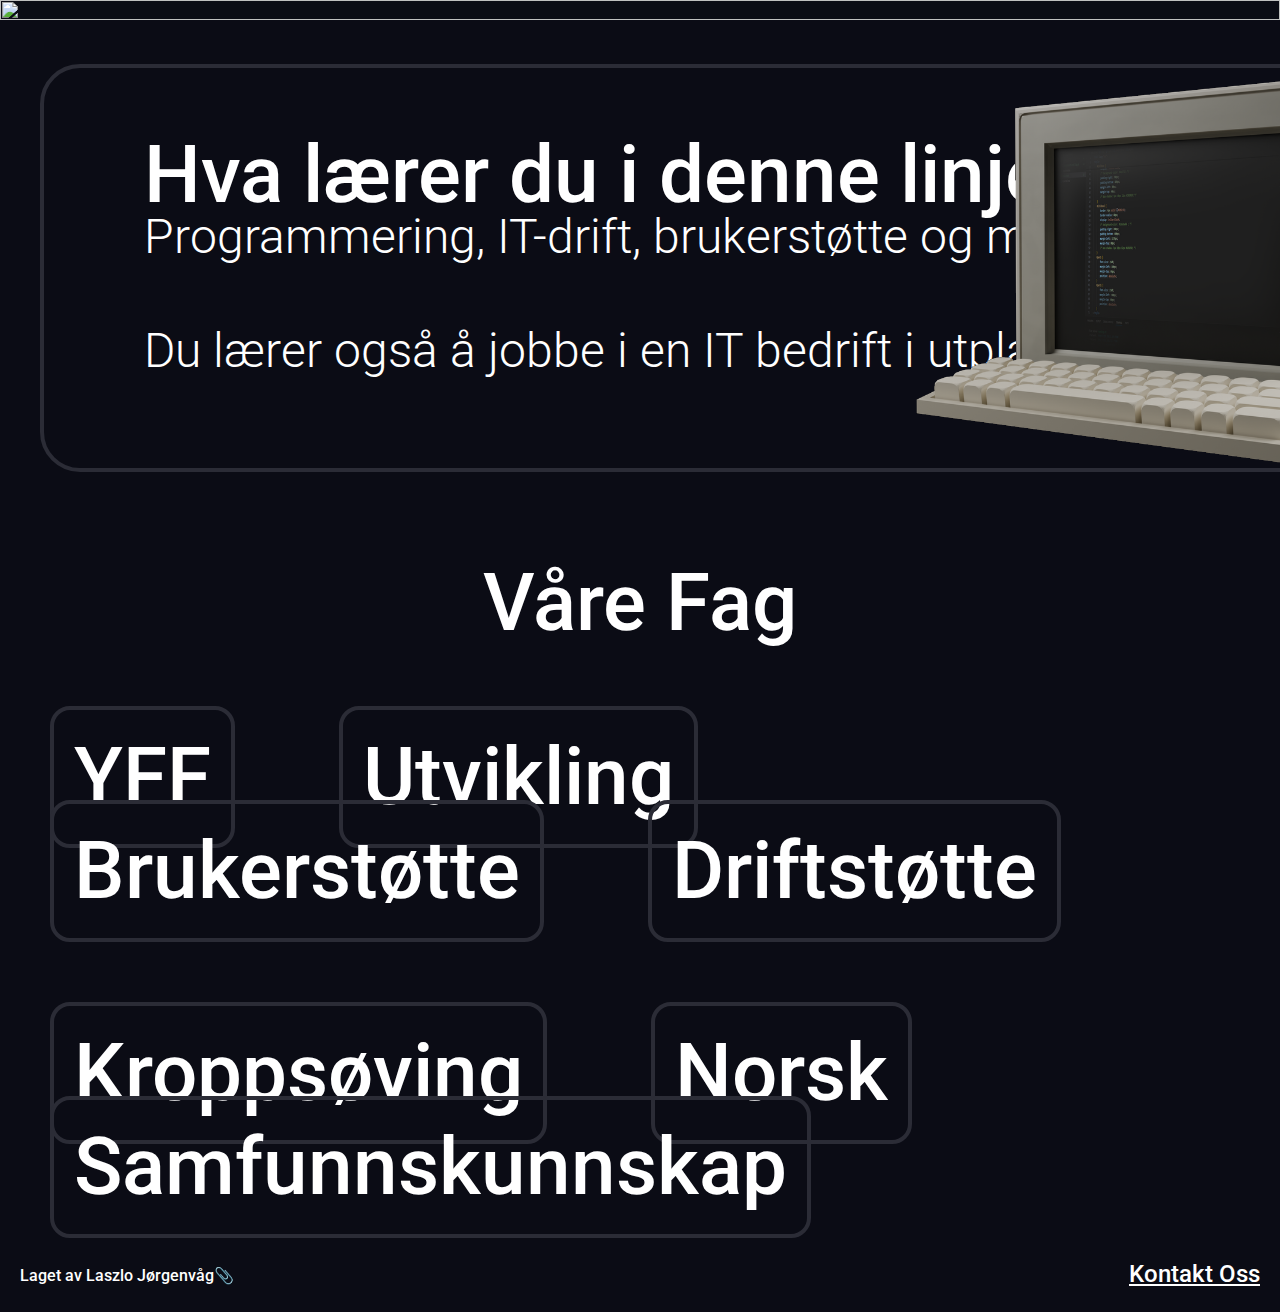
==== index.html @ 1483e240 "nisse" ====
<!DOCTYPE html>
<html lang="en">
<head>
    <meta charset="UTF-8">
    <meta name="viewport" content="width=device-width, initial-scale=1.0">
    <title>2IT1</title>
    <link rel="stylesheet" href="assets/stylesheet.css">
</head>
<style>

</style>
<body>
    <img src="assets/BackgroundScroll720p.gif" id="backgroundimg">
    <h1 id="maintext" class="roboto-medium">VG2 <br> Informasjonsteknologi</h1>
    <div id="infobox">
        <p id="par1">Hva lærer du i denne linjen?
        </p>
        <p id="par12">Programmering, IT-drift, brukerstøtte og mer om IT.<br><br>Du lærer også å jobbe i en IT bedrift i utplassering!</p>
        <img src="assets/ComputerWithCode.png" id="computercode1">
    </div>
    <p id="par2">Våre Fag</p>
    <a id="linkbutton" href="yff.html">YFF</a>
    <a id="linkbutton" href="utvikling.html">Utvikling</a>
    <a id="linkbutton" href="brukerstotte.html">Brukerstøtte</a>
    <a id="linkbutton" href="drifstotte.html">Driftstøtte</a>
    <br><br><br><br><br><br><br> <!-- dette gir ikke mening men de fungerer, margin fungerer ikke -->
    <a id="linkbutton" href="kroppsoving.html">Kroppsøving</a>
    <a id="linkbutton" href="norsk.html">Norsk</a>
    <a id="linkbutton" href="samfunn.html">Samfunnskunnskap</a>
    <br><br><br> <!-- igjen, margin vil ikke funger-->
    <p style="margin-left: 20px; float:left;">Laget av Laszlo Jørgenvåg📎</p>
    <p style="margin-right: 20px; margin-top: 10px; text-align: right; font-size: 150%;"><a href="contact.html">Kontakt Oss</a></p>
</body>
</html>
---- assets/stylesheet.css ----
@import url('https://fonts.googleapis.com/css2?family=Roboto:ital,wght@0,100;0,300;0,400;0,500;0,700;0,900;1,100;1,300;1,400;1,500;1,700;1,900&display=swap');
.roboto-medium {
    font-family: "Roboto", system-ui;
    font-weight: 500;
    font-style: normal;
}
#maintext {
    color: white;
    font-size: 80px;
    margin-top: -700px;
    margin-left: 40px;
    position: absolute;
    z-index: 5;
}
body {
    background-color: #0b0c15;
    margin: 0;
}
#backgroundimg {
    width: 100%;
    height: 100%;
}
h1, h2, h3, p {
    font-family: "Roboto", system-ui;
    font-weight: 500;
    font-style: normal;
    color: white;
}
a {
    font-family: "Roboto", system-ui;
    font-weight: 500;
    font-style: normal;
    color: white;
}
#infobox {
    border: 4px solid #2b2c36;
    border-radius: 40px;
    display: inline-block;
    /* background-color: #4e3737; */
    padding-right: 1838px;
    padding-bottom: 400px;
    margin-left: 40px;
    margin-top: 40px;
    /* box-shadow: 5px 10px 12px #101010; */
}
#infoboxcontact {
    border: 4px solid #2b2c36;
    border-radius: 40px;
    display: inline-block;
    /* background-color: #4e3737; */
    padding-right: 780px;
    padding-bottom: 270px;
    margin-left: 40px;
    margin-top: 40px;
    /* box-shadow: 5px 10px 12px #101010; */
}
#par1 {
    font-size: 500%;
    margin-left: 100px;
    margin-top: 60px;
    position: absolute;
}
#par12 {
    font-size: 300%;
    margin-left: 100px;
    margin-top: 140px;
    position: absolute;
    font-weight: 300;
}
#par2 {
    font-size: 500%;
    text-align: center;
}
#computercode1{
    position: absolute;
    scale: 60%;
    margin-left: 55%;
    margin-top: -123px;
}
@keyframes pulse {
    50% {color: #2b2c36;}
    100% {color: white;}
}
#linkbutton {
    font-size: 500%;
    border: 4px solid #2b2c36;
    border-radius: 20px;
    padding: 20px;
    margin: 50px;
    text-decoration: none;
}
#linkbuttonback {
    font-size: 500%;
    border: 4px solid #2b2c36;
    border-radius: 20px;
    padding: 10px;
    margin: 1%;
    text-decoration: none;
}
#linkbutton:hover {
    font-size: 500%;
    border: 4px solid #2b2c36;
    border-radius: 20px;
    padding: 20px;
    margin: 50px;
    text-decoration: none;
    animation-name: pulse;
    animation-duration: 1s;
    animation-iteration-count: infinite;
    animation-timing-function: linear;
}

#yffparagraph {
    font-size: 50px;
}
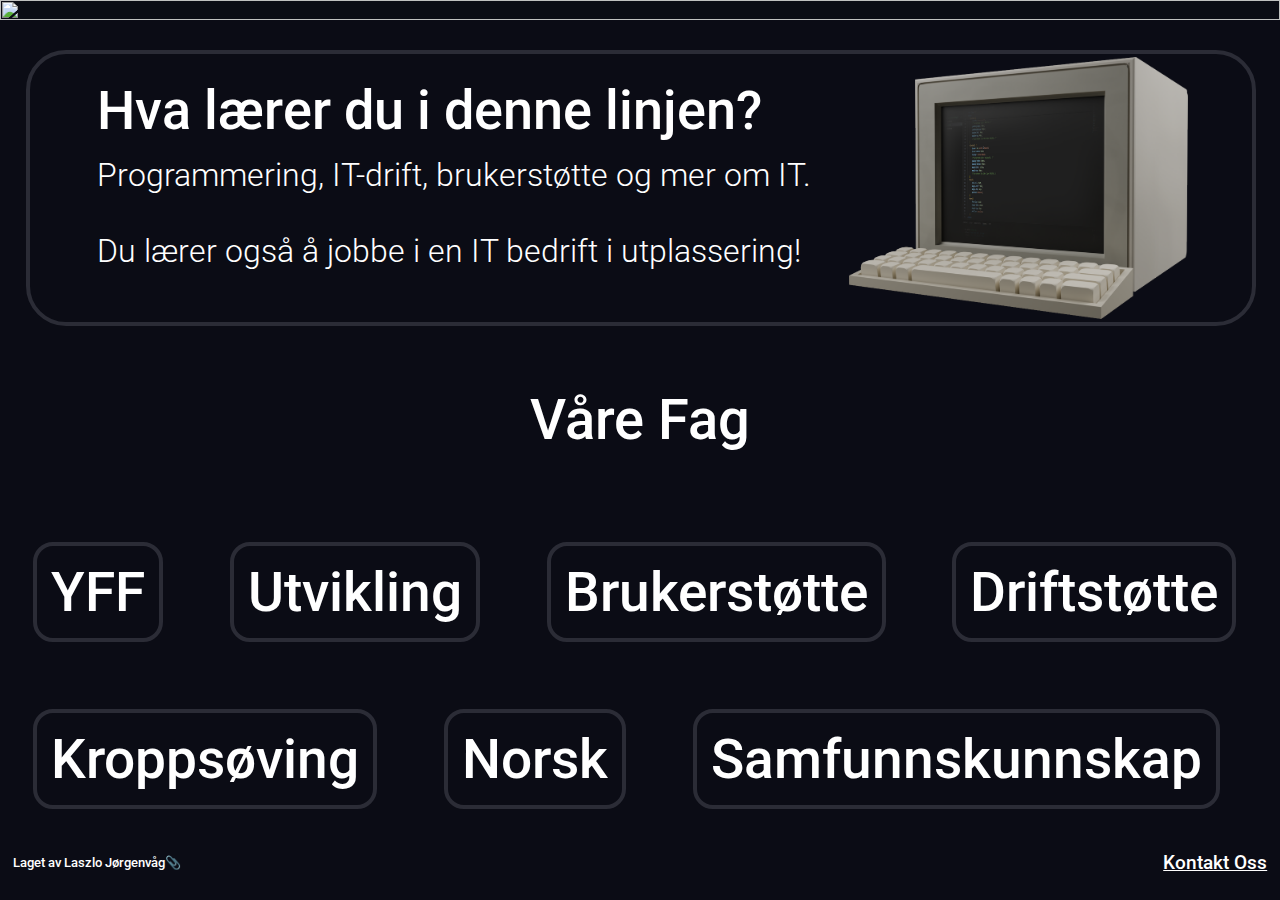
==== commit 740f5079: "Refactor CSS styles for better responsiveness and readability" ====
--- a/index.html
+++ b/index.html
@@ -19,16 +19,29 @@
         <img src="assets/ComputerWithCode.png" id="computercode1">
     </div>
     <p id="par2">Våre Fag</p>
-    <a id="linkbutton" href="yff.html">YFF</a>
-    <a id="linkbutton" href="utvikling.html">Utvikling</a>
-    <a id="linkbutton" href="brukerstotte.html">Brukerstøtte</a>
-    <a id="linkbutton" href="drifstotte.html">Driftstøtte</a>
-    <br><br><br><br><br><br><br> <!-- dette gir ikke mening men de fungerer, margin fungerer ikke -->
-    <a id="linkbutton" href="kroppsoving.html">Kroppsøving</a>
-    <a id="linkbutton" href="norsk.html">Norsk</a>
-    <a id="linkbutton" href="samfunn.html">Samfunnskunnskap</a>
-    <br><br><br> <!-- igjen, margin vil ikke funger-->
-    <p style="margin-left: 20px; float:left;">Laget av Laszlo Jørgenvåg📎</p>
-    <p style="margin-right: 20px; margin-top: 10px; text-align: right; font-size: 150%;"><a href="contact.html">Kontakt Oss</a></p>
+    <div id="linkbuttonsdiv">
+        <a id="linkbutton" href="yff.html">YFF</a>
+        <a id="linkbutton" href="utvikling.html">Utvikling</a>
+        <a id="linkbutton" href="brukerstotte.html">Brukerstøtte</a>
+        <a id="linkbutton" href="drifstotte.html">Driftstøtte</a><br>
+        <a id="linkbutton" href="kroppsoving.html">Kroppsøving</a>
+        <a id="linkbutton" href="norsk.html">Norsk</a>
+        <a id="linkbutton" href="samfunn.html">Samfunnskunnskap</a>
+    </div>
+    <p style="margin-left: 1vw; position: absolute; font-size: 1vw;">Laget av Laszlo Jørgenvåg📎</p>
+    <p style="margin-right: 1vw; margin-top: 0.7vw; text-align: right; font-size: 1.5vw;"><a href="contact.html">Kontakt Oss</a></p>
 </body>
+<script>
+    document.addEventListener("DOMContentLoaded", function (event) {
+        var scrollpos = sessionStorage.getItem('scrollpos');
+        if (scrollpos) {
+            window.scrollTo(0, scrollpos);
+            sessionStorage.removeItem('scrollpos');
+        }
+    });
+
+    window.addEventListener("beforeunload", function (e) {
+        sessionStorage.setItem('scrollpos', window.scrollY);
+    });
+</script>
 </html>--- a/assets/stylesheet.css
+++ b/assets/stylesheet.css
@@ -6,15 +6,16 @@
 }
 #maintext {
     color: white;
-    font-size: 80px;
-    margin-top: -700px;
-    margin-left: 40px;
+    font-size: 5vw; /* Adjust font size based on viewport width */
+    margin-top: -36.5%;
+    margin-left: 2%;
     position: absolute;
     z-index: 5;
 }
 body {
     background-color: #0b0c15;
     margin: 0;
+    overflow-x: hidden;
 }
 #backgroundimg {
     width: 100%;
@@ -36,12 +37,10 @@
     border: 4px solid #2b2c36;
     border-radius: 40px;
     display: inline-block;
-    /* background-color: #4e3737; */
-    padding-right: 1838px;
-    padding-bottom: 400px;
-    margin-left: 40px;
-    margin-top: 40px;
-    /* box-shadow: 5px 10px 12px #101010; */
+    padding-right: 95.5%; /* Adjusted from 1838px */
+    padding-bottom: 21%; /* Adjusted from 400px */
+    margin-left: 2%; /* Adjusted from 40px */
+    margin-top: 2%; /* Adjusted from 40px */
 }
 #infoboxcontact {
     border: 4px solid #2b2c36;
@@ -55,54 +54,58 @@
     /* box-shadow: 5px 10px 12px #101010; */
 }
 #par1 {
-    font-size: 500%;
-    margin-left: 100px;
-    margin-top: 60px;
+    font-size: 4.2vw;
+    margin-left: 5.3vw;
+    margin-top: 2vw;
     position: absolute;
 }
 #par12 {
-    font-size: 300%;
-    margin-left: 100px;
-    margin-top: 140px;
+    font-size: 2.5vw;
+    margin-left: 5.3vw;
+    margin-top: 8vw;
     position: absolute;
     font-weight: 300;
 }
 #par2 {
-    font-size: 500%;
+    font-size: 4.4vw;
     text-align: center;
 }
-#computercode1{
+#computercode1 {
     position: absolute;
-    scale: 60%;
-    margin-left: 55%;
-    margin-top: -123px;
+    width: 26.5vw;
+    margin-left: 64vw;
+    margin-top: 0.3vw;
 }
 @keyframes pulse {
     50% {color: #2b2c36;}
     100% {color: white;}
 }
+#linkbuttonsdiv {
+    display: flex;
+    flex-wrap: wrap;
+}
 #linkbutton {
-    font-size: 500%;
+    font-size: 4.3vw;
     border: 4px solid #2b2c36;
     border-radius: 20px;
-    padding: 20px;
-    margin: 50px;
+    padding: 1.1vw;
+    margin: 2.6vw;
     text-decoration: none;
 }
 #linkbuttonback {
-    font-size: 500%;
+    font-size: 4.3vw;
     border: 4px solid #2b2c36;
     border-radius: 20px;
-    padding: 10px;
-    margin: 1%;
+    padding: 1.1vw;
+    margin: 0.7vw;
     text-decoration: none;
 }
 #linkbutton:hover {
-    font-size: 500%;
+    font-size: 4.3vw;
     border: 4px solid #2b2c36;
     border-radius: 20px;
-    padding: 20px;
-    margin: 50px;
+    padding: 1.1vw;
+    margin: 2.6vw;
     text-decoration: none;
     animation-name: pulse;
     animation-duration: 1s;
@@ -112,4 +115,7 @@
 
 #yffparagraph {
     font-size: 50px;
+    border: 4px solid #2b2c36;
+    border-radius: 20px;
+    padding: 10px;
 }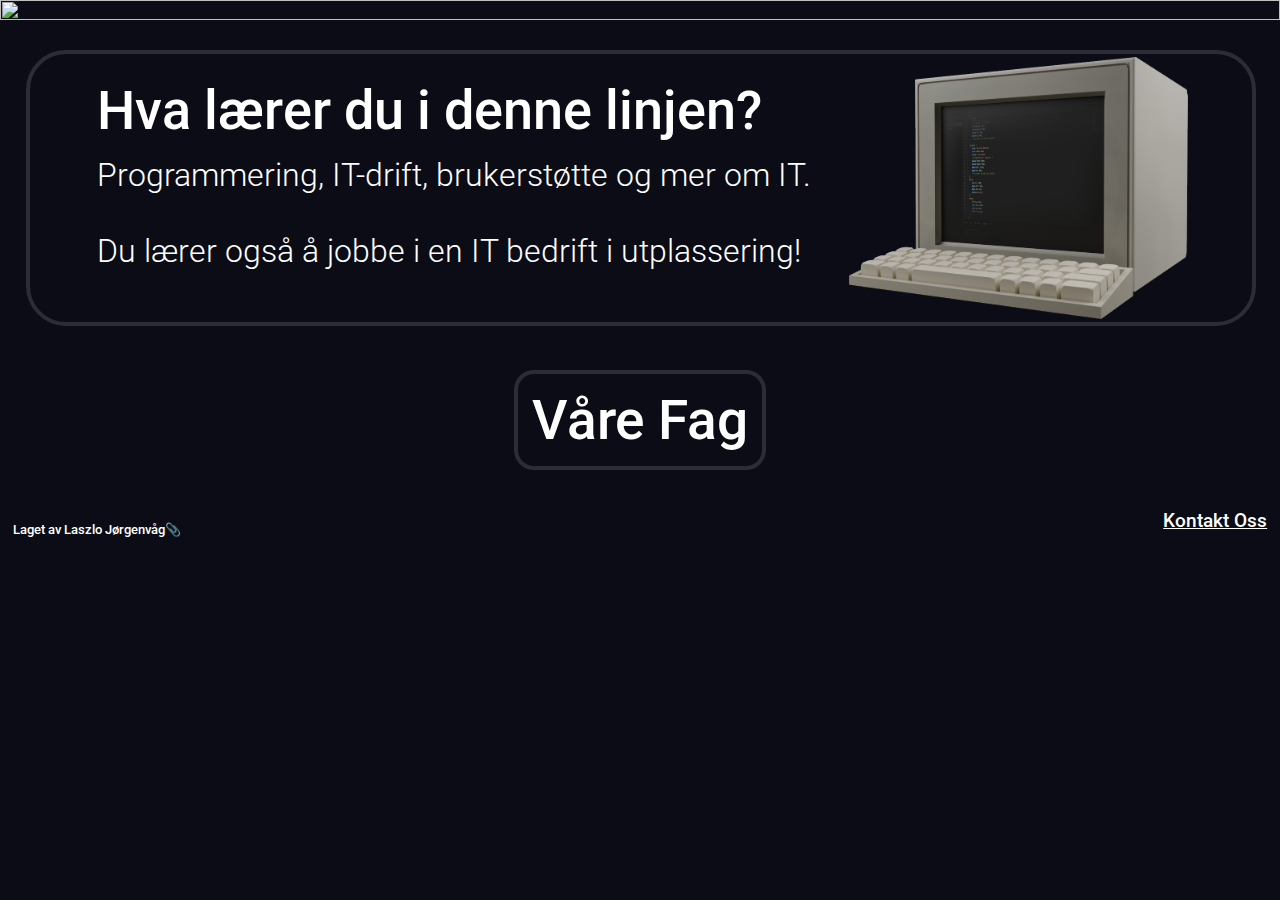
==== commit 1675b548: "Endre til iframes" ====
--- a/index.html
+++ b/index.html
@@ -18,16 +18,7 @@
         <p id="par12">Programmering, IT-drift, brukerstøtte og mer om IT.<br><br>Du lærer også å jobbe i en IT bedrift i utplassering!</p>
         <img src="assets/ComputerWithCode.png" id="computercode1">
     </div>
-    <p id="par2">Våre Fag</p>
-    <div id="linkbuttonsdiv">
-        <a id="linkbutton" href="yff.html">YFF</a>
-        <a id="linkbutton" href="utvikling.html">Utvikling</a>
-        <a id="linkbutton" href="brukerstotte.html">Brukerstøtte</a>
-        <a id="linkbutton" href="drifstotte.html">Driftstøtte</a><br>
-        <a id="linkbutton" href="kroppsoving.html">Kroppsøving</a>
-        <a id="linkbutton" href="norsk.html">Norsk</a>
-        <a id="linkbutton" href="samfunn.html">Samfunnskunnskap</a>
-    </div>
+    <p id="par2"><a id="linkbutton" href="mainlist.html">Våre Fag</a></p>
     <p style="margin-left: 1vw; position: absolute; font-size: 1vw;">Laget av Laszlo Jørgenvåg📎</p>
     <p style="margin-right: 1vw; margin-top: 0.7vw; text-align: right; font-size: 1.5vw;"><a href="contact.html">Kontakt Oss</a></p>
 </body>
--- a/assets/stylesheet.css
+++ b/assets/stylesheet.css
@@ -100,6 +100,14 @@
     margin: 0.7vw;
     text-decoration: none;
 }
+#linkbuttonpar {
+    font-size: 2.3vw;
+    border: 4px solid #2b2c36;
+    border-radius: 0.5vw;
+    padding: 0.5vw;
+    margin: 0.4vw;
+    text-decoration: none;
+}
 #linkbutton:hover {
     font-size: 4.3vw;
     border: 4px solid #2b2c36;
@@ -114,6 +122,7 @@
 }
 
 #yffparagraph {
+    margin: 0;
     font-size: 50px;
     border: 4px solid #2b2c36;
     border-radius: 20px;
